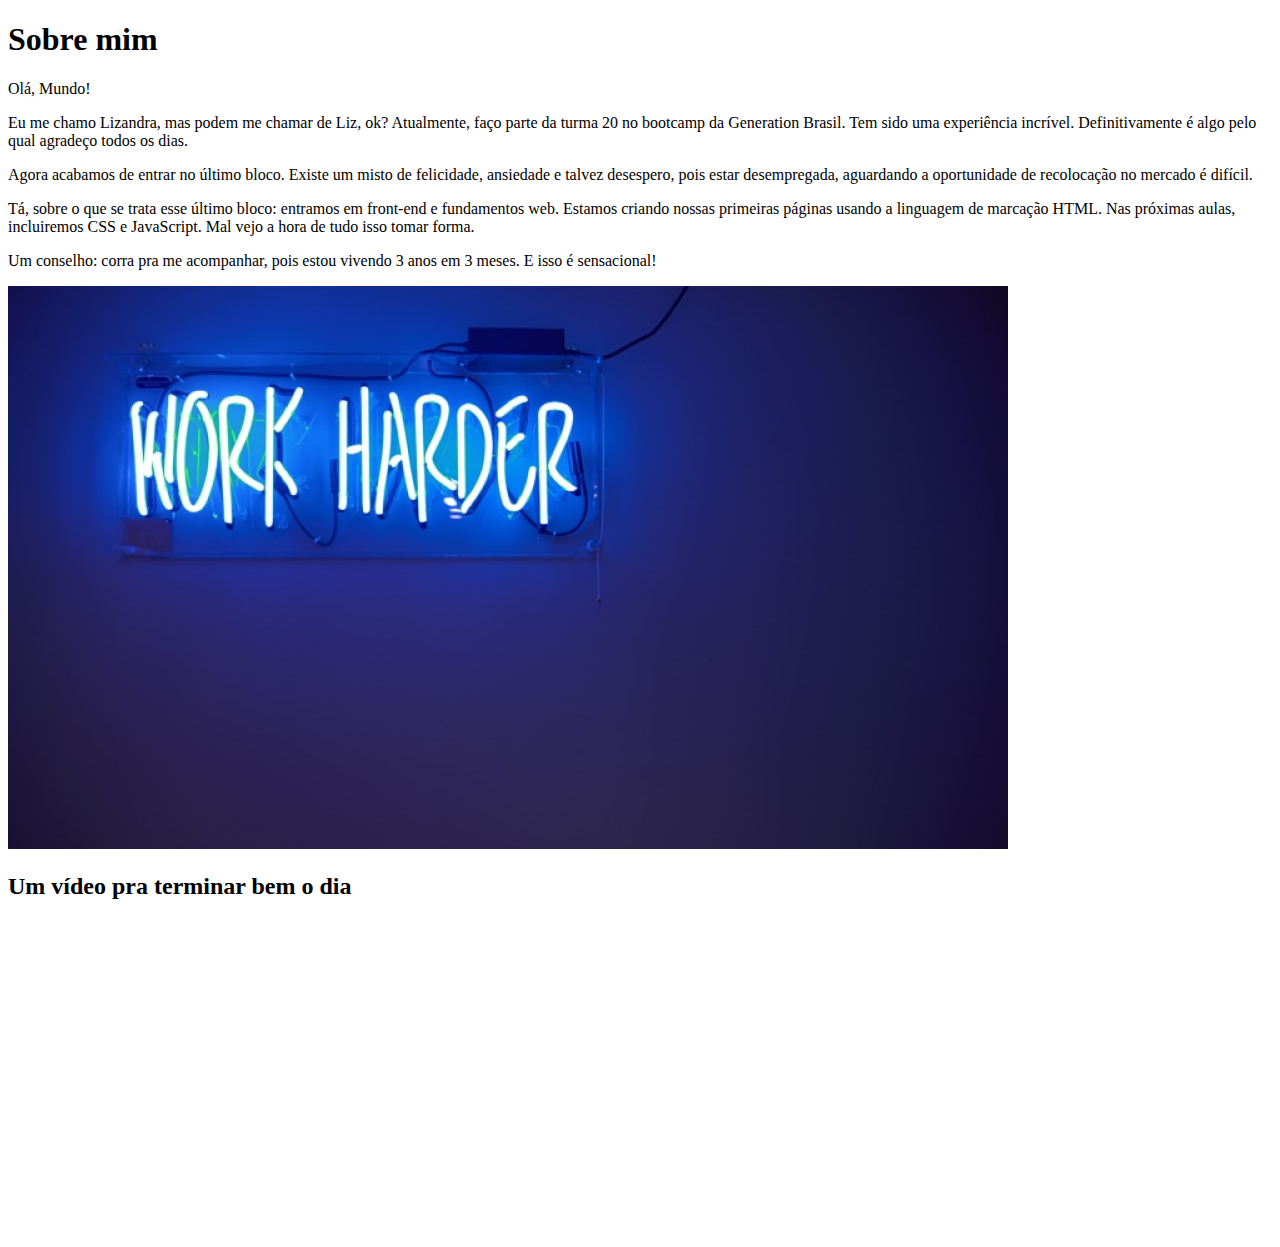
==== index.html @ 70edeafb "primeira aula de HTML" ====
<!DOCTYPE html>
<html lang="pt-br">
<head>
    <meta charset="UTF-8">
    <meta http-equiv="X-UA-Compatible" content="IE=edge">
    <meta name="viewport" content="width=device-width, initial-scale=1.0">
    <title>Meu portfólio</title>
</head>
<body>
    <h1>Sobre mim</h1>
    <p> Olá, Mundo! </p>
       <p>Eu me chamo Lizandra, mas podem me chamar de Liz, ok? 
           Atualmente, faço parte da turma 20 no bootcamp da Generation Brasil. 
        Tem sido uma experiência incrível. Definitivamente é algo pelo qual agradeço todos os dias. </p>
        <p>Agora acabamos de entrar no último bloco. Existe um misto de felicidade, ansiedade e talvez
            desespero, pois estar desempregada, aguardando a oportunidade de recolocação no mercado é difícil.
        </p>
        <p>Tá, sobre o que se trata esse último bloco: entramos em front-end e fundamentos web. 
            Estamos criando nossas primeiras páginas usando a linguagem de marcação HTML. Nas próximas aulas, 
            incluiremos CSS e JavaScript. Mal vejo a hora de tudo isso tomar forma. </p>
            <p> Um conselho: corra pra me acompanhar, pois estou vivendo 3 anos em 3 meses. E isso é sensacional! 
        </p>

        <img src= "assets/img/photo_workharder.jpg" alt="Foto com letreiro em neon escrito 'Work Harder'">

        <h2>Um vídeo pra terminar bem o dia</h2>
        <iframe width="560" height="315" src="https://www.youtube.com/embed/c1FKaSxa-xE"
         title="YouTube video player" frameborder="0" 
         allow="accelerometer; autoplay; clipboard-write; encrypted-media; gyroscope; picture-in-picture" 
         allowfullscreen></iframe>
</body>
</html>
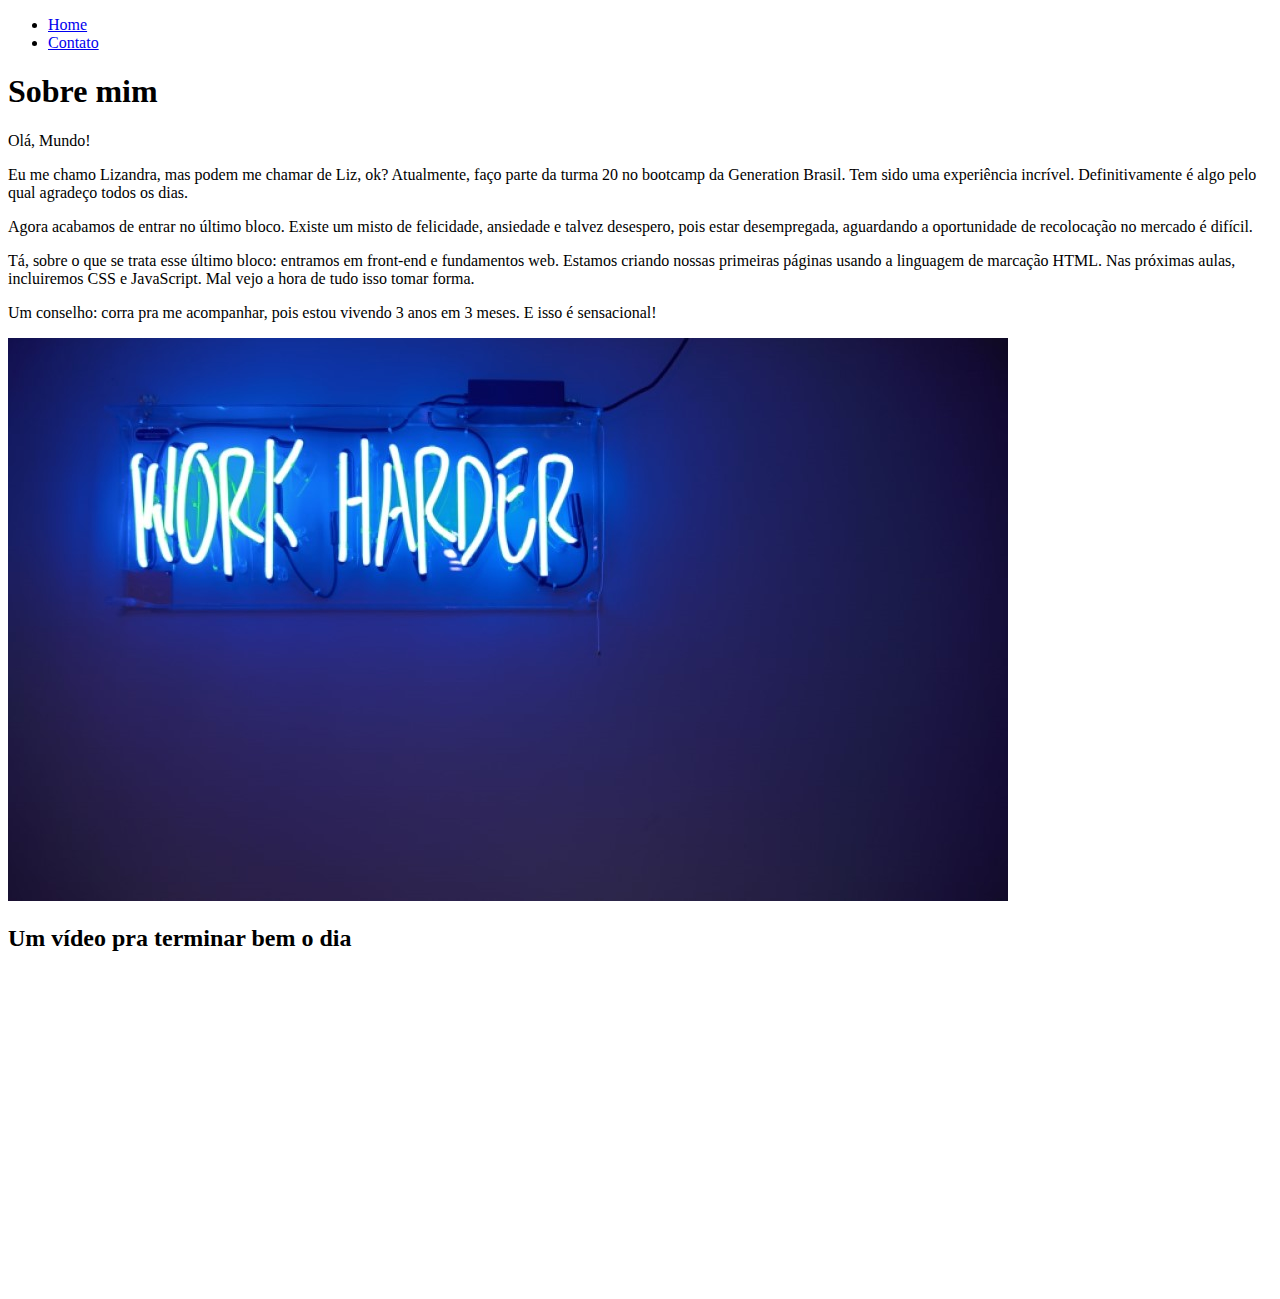
==== commit 6978f0d2: "criando aba contato" ====
--- a/index.html
+++ b/index.html
@@ -1,32 +1,44 @@
 <!DOCTYPE html>
 <html lang="pt-br">
+
 <head>
     <meta charset="UTF-8">
     <meta http-equiv="X-UA-Compatible" content="IE=edge">
     <meta name="viewport" content="width=device-width, initial-scale=1.0">
     <title>Meu portfólio</title>
 </head>
+
 <body>
+    <ul>
+        <li>
+            <a href="index.html">Home</a>
+        </li>
+        <li>
+            <a href="contato.html">Contato</a>
+        </li>
+    </ul>
+
+
     <h1>Sobre mim</h1>
     <p> Olá, Mundo! </p>
-       <p>Eu me chamo Lizandra, mas podem me chamar de Liz, ok? 
-           Atualmente, faço parte da turma 20 no bootcamp da Generation Brasil. 
+    <p>Eu me chamo Lizandra, mas podem me chamar de Liz, ok?
+        Atualmente, faço parte da turma 20 no bootcamp da Generation Brasil.
         Tem sido uma experiência incrível. Definitivamente é algo pelo qual agradeço todos os dias. </p>
-        <p>Agora acabamos de entrar no último bloco. Existe um misto de felicidade, ansiedade e talvez
-            desespero, pois estar desempregada, aguardando a oportunidade de recolocação no mercado é difícil.
-        </p>
-        <p>Tá, sobre o que se trata esse último bloco: entramos em front-end e fundamentos web. 
-            Estamos criando nossas primeiras páginas usando a linguagem de marcação HTML. Nas próximas aulas, 
-            incluiremos CSS e JavaScript. Mal vejo a hora de tudo isso tomar forma. </p>
-            <p> Um conselho: corra pra me acompanhar, pois estou vivendo 3 anos em 3 meses. E isso é sensacional! 
-        </p>
+    <p>Agora acabamos de entrar no último bloco. Existe um misto de felicidade, ansiedade e talvez
+        desespero, pois estar desempregada, aguardando a oportunidade de recolocação no mercado é difícil.
+    </p>
+    <p>Tá, sobre o que se trata esse último bloco: entramos em front-end e fundamentos web.
+        Estamos criando nossas primeiras páginas usando a linguagem de marcação HTML. Nas próximas aulas,
+        incluiremos CSS e JavaScript. Mal vejo a hora de tudo isso tomar forma. </p>
+    <p> Um conselho: corra pra me acompanhar, pois estou vivendo 3 anos em 3 meses. E isso é sensacional!
+    </p>
 
-        <img src= "assets/img/photo_workharder.jpg" alt="Foto com letreiro em neon escrito 'Work Harder'">
+    <img src="assets/img/photo_workharder.jpg" alt="Foto com letreiro em neon escrito 'Work Harder'">
 
-        <h2>Um vídeo pra terminar bem o dia</h2>
-        <iframe width="560" height="315" src="https://www.youtube.com/embed/c1FKaSxa-xE"
-         title="YouTube video player" frameborder="0" 
-         allow="accelerometer; autoplay; clipboard-write; encrypted-media; gyroscope; picture-in-picture" 
-         allowfullscreen></iframe>
+    <h2>Um vídeo pra terminar bem o dia</h2>
+    <iframe width="560" height="315" src="https://www.youtube.com/embed/c1FKaSxa-xE" title="YouTube video player"
+        frameborder="0" allow="accelerometer; autoplay; clipboard-write; encrypted-media; gyroscope; picture-in-picture"
+        allowfullscreen></iframe>
 </body>
+
 </html>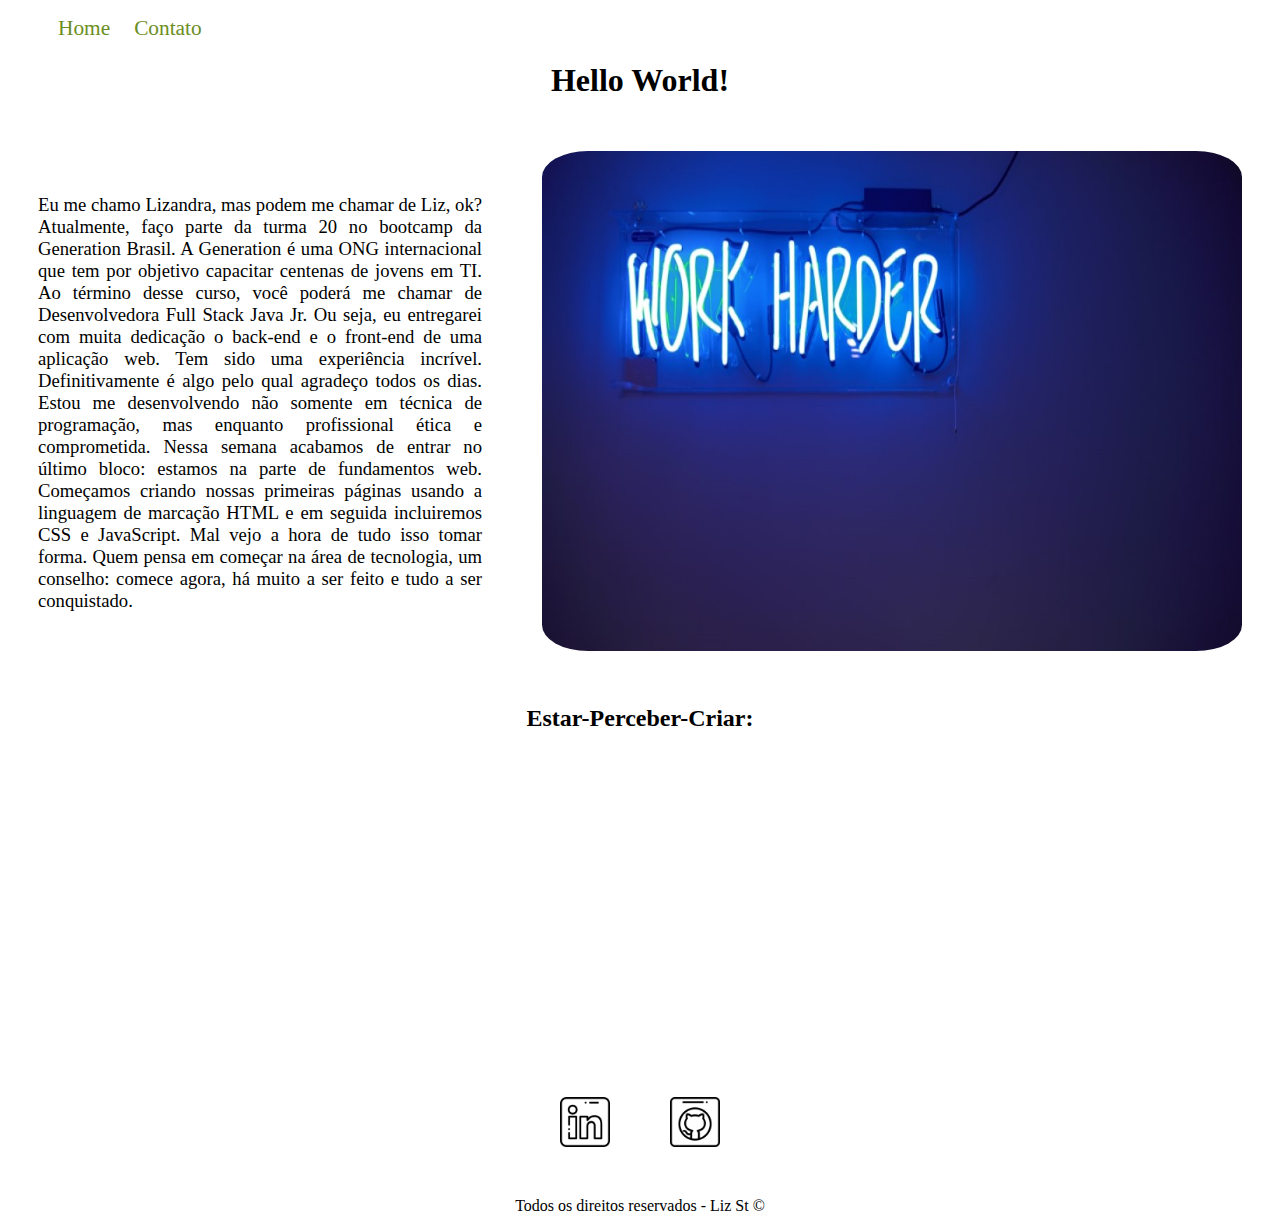
==== commit ab069224: "melhorando meu site com css" ====
--- a/index.html
+++ b/index.html
@@ -6,10 +6,11 @@
     <meta http-equiv="X-UA-Compatible" content="IE=edge">
     <meta name="viewport" content="width=device-width, initial-scale=1.0">
     <title>Meu portfólio</title>
+    <link rel="stylesheet" href="assets/css/style.css">
 </head>
 
 <body>
-    <ul>
+    <ul id="menu">
         <li>
             <a href="index.html">Home</a>
         </li>
@@ -19,26 +20,52 @@
     </ul>
 
 
-    <h1>Sobre mim</h1>
-    <p> Olá, Mundo! </p>
-    <p>Eu me chamo Lizandra, mas podem me chamar de Liz, ok?
-        Atualmente, faço parte da turma 20 no bootcamp da Generation Brasil.
-        Tem sido uma experiência incrível. Definitivamente é algo pelo qual agradeço todos os dias. </p>
-    <p>Agora acabamos de entrar no último bloco. Existe um misto de felicidade, ansiedade e talvez
-        desespero, pois estar desempregada, aguardando a oportunidade de recolocação no mercado é difícil.
-    </p>
-    <p>Tá, sobre o que se trata esse último bloco: entramos em front-end e fundamentos web.
-        Estamos criando nossas primeiras páginas usando a linguagem de marcação HTML. Nas próximas aulas,
-        incluiremos CSS e JavaScript. Mal vejo a hora de tudo isso tomar forma. </p>
-    <p> Um conselho: corra pra me acompanhar, pois estou vivendo 3 anos em 3 meses. E isso é sensacional!
-    </p>
+    <h1 class="center">Hello World! </h1>
+    <div class="container">
+        <div class="pd-30">
+            
 
-    <img src="assets/img/photo_workharder.jpg" alt="Foto com letreiro em neon escrito 'Work Harder'">
+           <p class="justify"> Eu me chamo Lizandra, mas podem me chamar de Liz, ok?
+            Atualmente, faço parte da turma 20 no bootcamp da Generation Brasil. A Generation é uma ONG internacional
+            que tem por objetivo capacitar centenas de jovens em TI. Ao término desse curso, você poderá me chamar de
+            Desenvolvedora Full Stack Java Jr. Ou seja, eu entregarei com muita dedicação o back-end e o front-end de
+            uma aplicação web.
+            Tem sido uma experiência incrível. Definitivamente é algo pelo qual agradeço todos os dias. Estou me
+            desenvolvendo
+            não somente em técnica de programação, mas enquanto profissional ética e comprometida.
+            Nessa semana acabamos de entrar no último bloco: estamos na parte de fundamentos web.
+            Começamos criando nossas primeiras páginas usando a linguagem de marcação HTML e em seguida incluiremos CSS
+            e JavaScript.
+            Mal vejo a hora de tudo isso tomar forma.
+            Quem pensa em começar na área de tecnologia, um conselho: comece agora, há muito a ser feito e tudo a ser
+            conquistado.
+            </p>
+        </div>
+        <div>
+            <img class="br-10 wh-700 pd-30" src="assets/img/photo_workharder.jpg" alt="Foto com letreiro em neon escrito 'Work Harder'">
 
-    <h2>Um vídeo pra terminar bem o dia</h2>
-    <iframe width="560" height="315" src="https://www.youtube.com/embed/c1FKaSxa-xE" title="YouTube video player"
-        frameborder="0" allow="accelerometer; autoplay; clipboard-write; encrypted-media; gyroscope; picture-in-picture"
+        </div>
+</div>
+    <div class="cont-video">
+
+    <h2>Estar-Perceber-Criar:</h2>
+    <iframe width="560" height="315" src="https://www.youtube.com/embed/c1FKaSxa-xE"
+        title="YouTube video player" frameborder="0"
+        allow="accelerometer; autoplay; clipboard-write; encrypted-media; gyroscope; picture-in-picture"
         allowfullscreen></iframe>
+    </div>
+    
+    <footer>
+        <div class="container">
+            <a href="https://www.linkedin.com/in/lizandra-santos-032b5a20b/" target="_blank">
+            <img class="tm-social pd-30" src="assets/img/linkedin.png" alt="Logo do Linkedin"> </a>
+            <a href="https://github.com/lizsts" target="_blank">
+            <img class="tm-social pd-30" src="assets/img/github.png" alt="Logo do GitHub"> </a>
+    </div> 
+ 
+            <p class="center">Todos os direitos reservados - Liz St &copy </p>
+
+        </footer>
 </body>
 
 </html>--- a/assets/css/style.css
+++ b/assets/css/style.css
@@ -0,0 +1,64 @@
+/*Estilo da página index.html*/
+.center {
+    text-align: center;
+}
+
+.justify {
+    text-align: justify;
+    font-size: 14pt;
+}
+
+.container { 
+    display: flex;
+    flex-flow: row;
+    justify-content: center;
+    align-items: center;
+
+}
+.cont-video {
+    display:flex;
+    flex-flow: column;
+    justify-content:center;
+    align-items: center;
+ 
+}
+#menu li {
+    display: inline; /*meus itens se organizam na tela numa mesma linha*/
+    padding: 10px; /*espaçamento interno do conteúdo, diferente de margem que é fora*/
+
+}
+#menu li a {
+    text-decoration: none;
+    color: olivedrab;
+    font-size: 16pt;
+}
+#menu li a:hover {
+    color: rgb(46, 66, 0);
+}
+.pd-30 {
+padding: 30px; 
+
+}
+
+.br-10 {
+    border-radius: 10%;
+    
+}
+
+.wh-700 {
+    width: 700px;
+    height: 500px;
+
+}
+
+.tm-social {
+    width: 50px;
+    height: 50px;
+
+}
+
+
+
+
+
+/*Estilo da página contato.html*/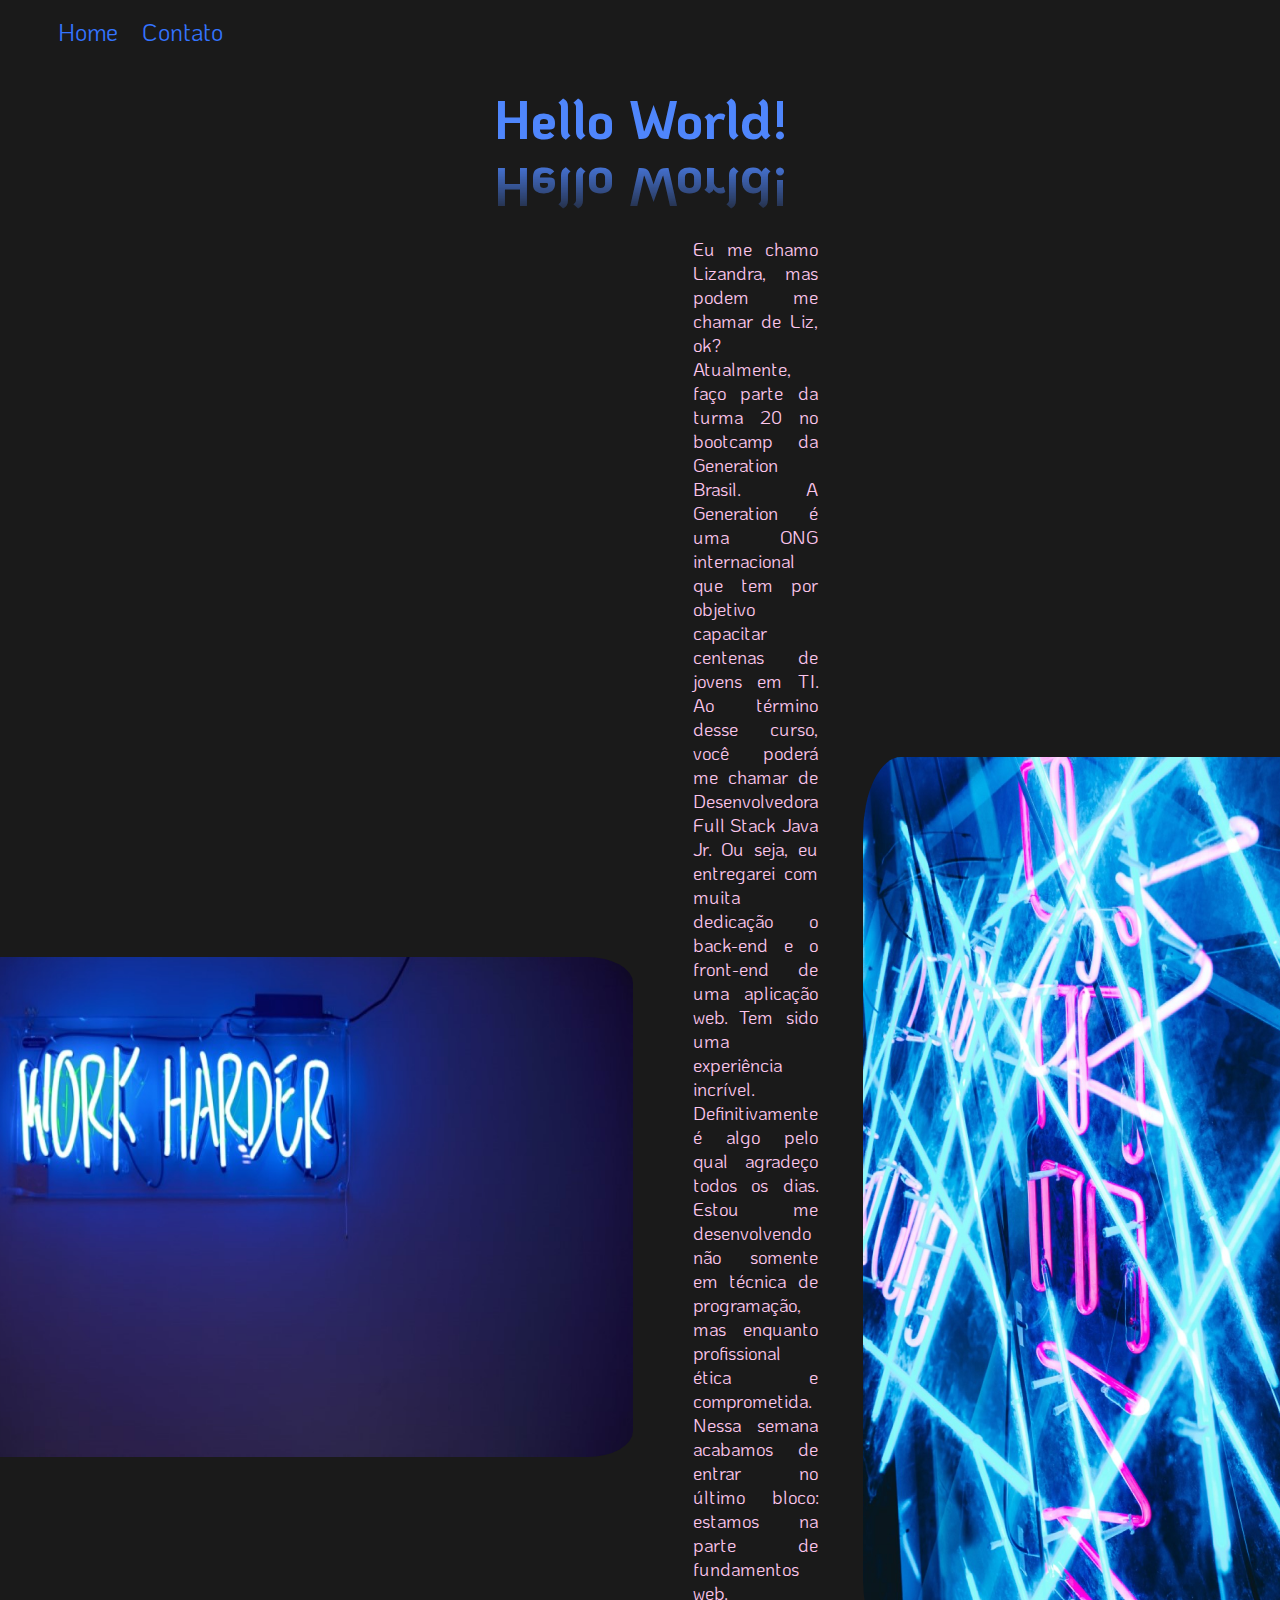
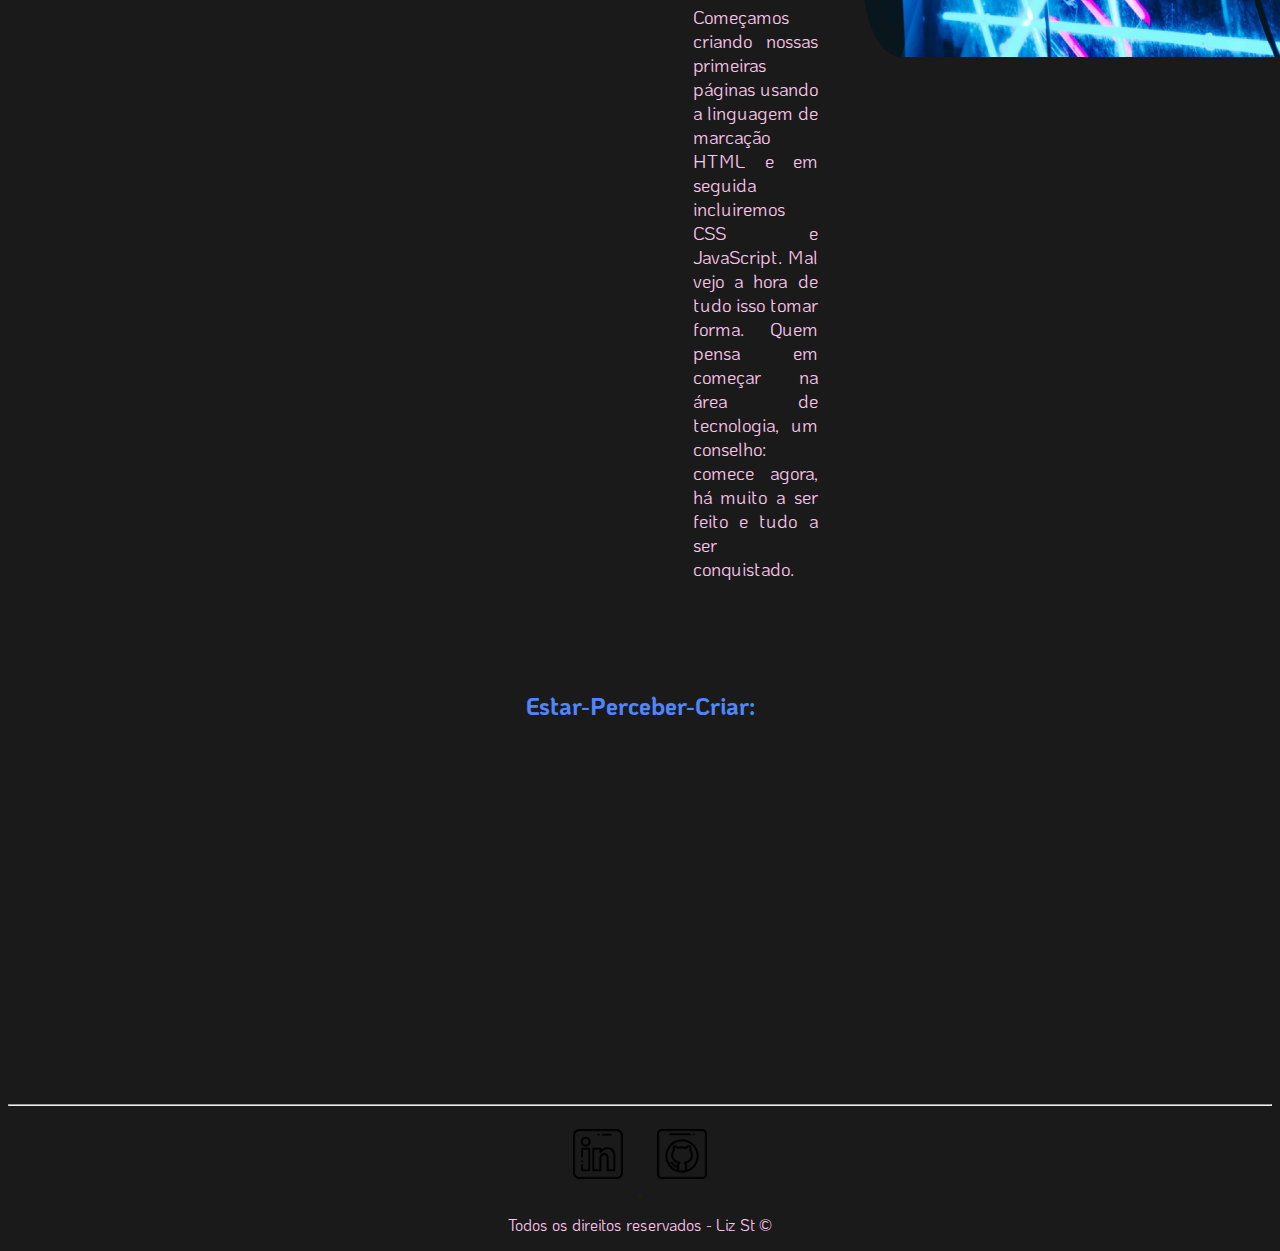
==== commit 63fef27c: "usando animações no css" ====
--- a/index.html
+++ b/index.html
@@ -7,9 +7,14 @@
     <meta name="viewport" content="width=device-width, initial-scale=1.0">
     <title>Meu portfólio</title>
     <link rel="stylesheet" href="assets/css/style.css">
+    <link href="https://fonts.googleapis.com/css?family=KoHo:200,200italic,300,300italic,regular,italic,500,500italic,600,600italic,700,700italic" rel="stylesheet" />
+
+
+
 </head>
 
-<body>
+<body class="body">
+
     <ul id="menu">
         <li>
             <a href="index.html">Home</a>
@@ -19,53 +24,44 @@
         </li>
     </ul>
 
-
-    <h1 class="center">Hello World! </h1>
+    <h1 class="center h1">Hello World! </h1>
     <div class="container">
-        <div class="pd-30">
-            
-
-           <p class="justify"> Eu me chamo Lizandra, mas podem me chamar de Liz, ok?
-            Atualmente, faço parte da turma 20 no bootcamp da Generation Brasil. A Generation é uma ONG internacional
-            que tem por objetivo capacitar centenas de jovens em TI. Ao término desse curso, você poderá me chamar de
-            Desenvolvedora Full Stack Java Jr. Ou seja, eu entregarei com muita dedicação o back-end e o front-end de
-            uma aplicação web.
-            Tem sido uma experiência incrível. Definitivamente é algo pelo qual agradeço todos os dias. Estou me
-            desenvolvendo
-            não somente em técnica de programação, mas enquanto profissional ética e comprometida.
-            Nessa semana acabamos de entrar no último bloco: estamos na parte de fundamentos web.
-            Começamos criando nossas primeiras páginas usando a linguagem de marcação HTML e em seguida incluiremos CSS
-            e JavaScript.
-            Mal vejo a hora de tudo isso tomar forma.
-            Quem pensa em começar na área de tecnologia, um conselho: comece agora, há muito a ser feito e tudo a ser
-            conquistado.
-            </p>
-        </div>
         <div>
             <img class="br-10 wh-700 pd-30" src="assets/img/photo_workharder.jpg" alt="Foto com letreiro em neon escrito 'Work Harder'">
 
         </div>
-</div>
+        <div class="pd-30">
+
+
+            <p class="justify"> Eu me chamo Lizandra, mas podem me chamar de Liz, ok? Atualmente, faço parte da turma 20 no bootcamp da Generation Brasil. A Generation é uma ONG internacional que tem por objetivo capacitar centenas de jovens em TI. Ao término desse curso,
+                você poderá me chamar de Desenvolvedora Full Stack Java Jr. Ou seja, eu entregarei com muita dedicação o back-end e o front-end de uma aplicação web. Tem sido uma experiência incrível. Definitivamente é algo pelo qual agradeço todos os
+                dias. Estou me desenvolvendo não somente em técnica de programação, mas enquanto profissional ética e comprometida. Nessa semana acabamos de entrar no último bloco: estamos na parte de fundamentos web. Começamos criando nossas primeiras
+                páginas usando a linguagem de marcação HTML e em seguida incluiremos CSS e JavaScript. Mal vejo a hora de tudo isso tomar forma. Quem pensa em começar na área de tecnologia, um conselho: comece agora, há muito a ser feito e tudo a ser
+                conquistado.
+            </p>
+        </div>
+        <div>
+            <img class="tex-1 wh-500 br-10 pd-15" src="assets/img/textura-neon.jpg" alt="luzes em neon">
+        </div>
+
+    </div>
     <div class="cont-video">
+        <h2>Estar-Perceber-Criar:</h2>
+        <iframe width="560" height="315" class="br-10" src=" https://www.youtube.com/embed/c1FKaSxa-xE " title="YouTube video player " frameborder="0 " allow="accelerometer; autoplay; clipboard-write; encrypted-media; gyroscope; picture-in-picture " allowfullscreen></iframe>
+    </div>
+    <hr>
+    <footer>
+        <div class=" container ">
+            <div class="neon ">
+                <a href="https://www.linkedin.com/in/lizandra-santos-032b5a20b/ " target="_blank ">
+                    <img class="tm-social pd-15 " src="assets/img/linkedin.png " alt="Logo do Linkedin "> </a>
+                <a href="https://github.com/lizsts " target="_blank ">
+                    <img class="tm-social pd-15 " src="assets/img/github.png " alt="Logo do GitHub "> </a>
+            </div>
+        </div>
+        <p class="center cor-f ">Todos os direitos reservados - Liz St &copy </p>
 
-    <h2>Estar-Perceber-Criar:</h2>
-    <iframe width="560" height="315" src="https://www.youtube.com/embed/c1FKaSxa-xE"
-        title="YouTube video player" frameborder="0"
-        allow="accelerometer; autoplay; clipboard-write; encrypted-media; gyroscope; picture-in-picture"
-        allowfullscreen></iframe>
-    </div>
-    
-    <footer>
-        <div class="container">
-            <a href="https://www.linkedin.com/in/lizandra-santos-032b5a20b/" target="_blank">
-            <img class="tm-social pd-30" src="assets/img/linkedin.png" alt="Logo do Linkedin"> </a>
-            <a href="https://github.com/lizsts" target="_blank">
-            <img class="tm-social pd-30" src="assets/img/github.png" alt="Logo do GitHub"> </a>
-    </div> 
- 
-            <p class="center">Todos os direitos reservados - Liz St &copy </p>
-
-        </footer>
+    </footer>
 </body>
 
 </html>--- a/assets/css/style.css
+++ b/assets/css/style.css
@@ -1,64 +1,107 @@
-/*Estilo da página index.html*/
-.center {
-    text-align: center;
-}
-
-.justify {
-    text-align: justify;
-    font-size: 14pt;
-}
-
-.container { 
-    display: flex;
-    flex-flow: row;
-    justify-content: center;
-    align-items: center;
-
-}
-.cont-video {
-    display:flex;
-    flex-flow: column;
-    justify-content:center;
-    align-items: center;
- 
-}
-#menu li {
-    display: inline; /*meus itens se organizam na tela numa mesma linha*/
-    padding: 10px; /*espaçamento interno do conteúdo, diferente de margem que é fora*/
-
-}
-#menu li a {
-    text-decoration: none;
-    color: olivedrab;
-    font-size: 16pt;
-}
-#menu li a:hover {
-    color: rgb(46, 66, 0);
-}
-.pd-30 {
-padding: 30px; 
-
-}
-
-.br-10 {
-    border-radius: 10%;
-    
-}
-
-.wh-700 {
-    width: 700px;
-    height: 500px;
-
-}
-
-.tm-social {
-    width: 50px;
-    height: 50px;
-
-}
-
-
-
-
-
-/*Estilo da página contato.html*/+                /*Estilo da página index.html*/
+                
+                .body {
+                    background-color: rgba(0, 0, 0, 0.897);
+                    font-family: KoHo;
+                }
+                
+                .center {
+                    text-align: center;
+                    color: rgb(79, 134, 252);
+                }
+                
+                .justify {
+                    text-align: justify;
+                    font-size: 14pt;
+                    color: rgb(253, 198, 237);
+                }
+                
+                .container {
+                    display: flex;
+                    flex-flow: row;
+                    justify-content: center;
+                    align-items: center;
+                }
+                
+                @keyframes neon {
+                    from {
+                        filter: drop-shadow(0 0 0 var(--cor-neon));
+                    }
+                    to {
+                        filter: drop-shadow(0 0 10px var(--cor-neon));
+                    }
+                }
+                
+                .cont-video {
+                    display: flex;
+                    flex-flow: column;
+                    justify-content: center;
+                    align-items: center;
+                    color: rgb(79, 134, 252);
+                    padding: 40px;
+                }
+                
+                #menu li {
+                    display: inline;
+                    /*meus itens se organizam na tela numa mesma linha*/
+                    padding: 10px;
+                    /*espaçamento interno do conteúdo, diferente de margem que é fora*/
+                }
+                
+                .h1 {
+                    --cor-neon: rgb(79, 134, 252);
+                    font-size: 40pt;
+                    -webkit-box-reflect: below 1px linear-gradient(transparent, rgb(79, 134, 252));
+                }
+                
+                #menu li a {
+                    text-decoration: none;
+                    color: rgb(52, 116, 255);
+                    font-size: 18pt;
+                }
+                
+                #menu li a:hover {
+                    background-color: rgb(253, 198, 237);
+                    border-radius: 10px;
+                    box-shadow: 0 0 5px rgb(253, 198, 237), 0 0 25px rgb(253, 198, 237), 0 0 50px rgb(253, 198, 237), 0 0 200px rgb(253, 198, 237);
+                }
+                
+                .cor-f {
+                    color: rgb(253, 198, 237);
+                }
+                
+                .pd-30 {
+                    padding: 30px;
+                }
+                
+                .pd-15 {
+                    padding: 15px;
+                }
+                
+                .br-10 {
+                    border-radius: 10%;
+                }
+                
+                .wh-700 {
+                    width: 700px;
+                    height: 500px;
+                }
+                
+                tex-1 {
+                    display: flex;
+                    flex-flow: row;
+                    align-items: flex-end;
+                }
+                
+                .wh-500 {
+                    width: 500px;
+                    height: 900px;
+                }
+                
+                .tm-social {
+                    width: 50px;
+                    height: 50px;
+                    animation: neon 3s alternate infinite ease-in-out;
+                    --cor-neon: rgb(79, 134, 252);
+                }
+                /*Estilo da página contato.html*/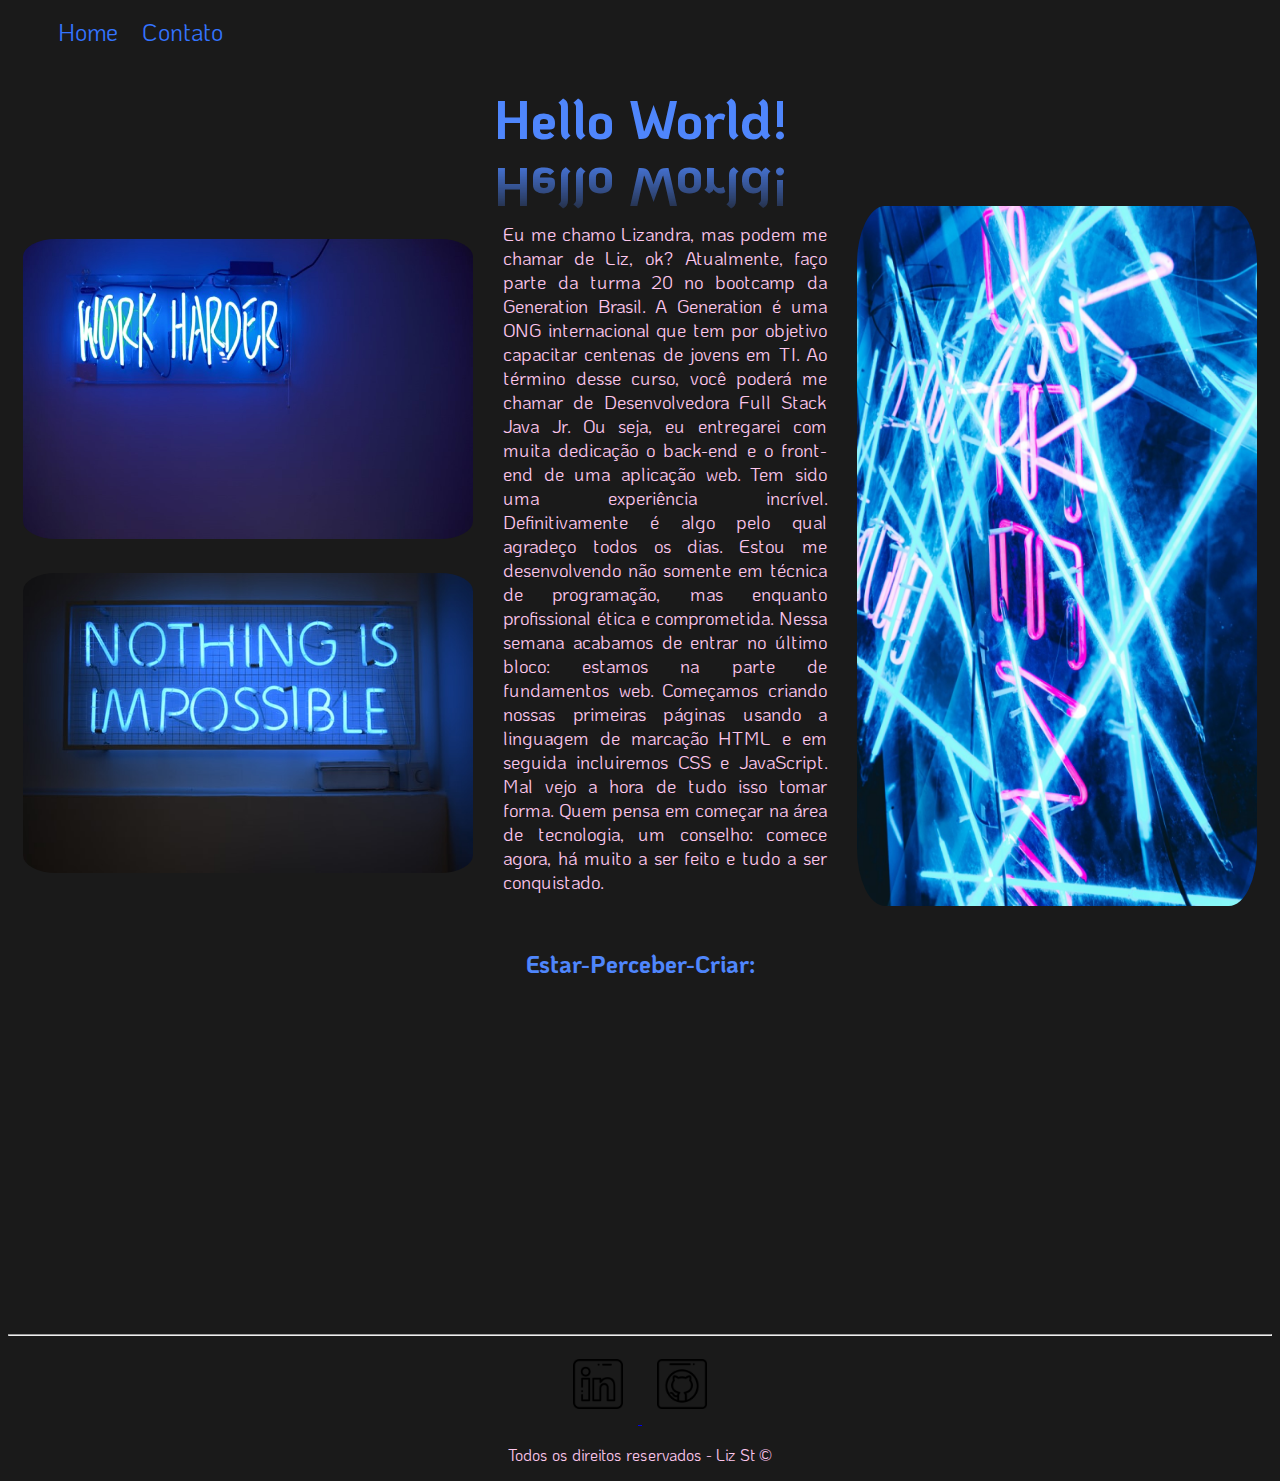
==== commit 82379812: "implementando js em formulario e mapa" ====
--- a/index.html
+++ b/index.html
@@ -25,15 +25,17 @@
     </ul>
 
     <h1 class="center h1">Hello World! </h1>
+
     <div class="container">
         <div>
-            <img class="br-10 wh-700 pd-30" src="assets/img/photo_workharder.jpg" alt="Foto com letreiro em neon escrito 'Work Harder'">
+            <img class="br-10 wh-700 pd-15" src="assets/img/photo_workharder.jpg" alt="Foto com letreiro em neon escrito 'Work Harder'">
+            <img class="br-10 wh-700 pd-15" src="assets/img/nothingImpossible.jpg" alt="Foto com letreiro em neon escrito 'Nothing is impossible'">
 
         </div>
-        <div class="pd-30">
+        <div>
 
 
-            <p class="justify"> Eu me chamo Lizandra, mas podem me chamar de Liz, ok? Atualmente, faço parte da turma 20 no bootcamp da Generation Brasil. A Generation é uma ONG internacional que tem por objetivo capacitar centenas de jovens em TI. Ao término desse curso,
+            <p class="justify pd-15"> Eu me chamo Lizandra, mas podem me chamar de Liz, ok? Atualmente, faço parte da turma 20 no bootcamp da Generation Brasil. A Generation é uma ONG internacional que tem por objetivo capacitar centenas de jovens em TI. Ao término desse curso,
                 você poderá me chamar de Desenvolvedora Full Stack Java Jr. Ou seja, eu entregarei com muita dedicação o back-end e o front-end de uma aplicação web. Tem sido uma experiência incrível. Definitivamente é algo pelo qual agradeço todos os
                 dias. Estou me desenvolvendo não somente em técnica de programação, mas enquanto profissional ética e comprometida. Nessa semana acabamos de entrar no último bloco: estamos na parte de fundamentos web. Começamos criando nossas primeiras
                 páginas usando a linguagem de marcação HTML e em seguida incluiremos CSS e JavaScript. Mal vejo a hora de tudo isso tomar forma. Quem pensa em começar na área de tecnologia, um conselho: comece agora, há muito a ser feito e tudo a ser
@@ -47,11 +49,11 @@
     </div>
     <div class="cont-video">
         <h2>Estar-Perceber-Criar:</h2>
-        <iframe width="560" height="315" class="br-10" src=" https://www.youtube.com/embed/c1FKaSxa-xE " title="YouTube video player " frameborder="0 " allow="accelerometer; autoplay; clipboard-write; encrypted-media; gyroscope; picture-in-picture " allowfullscreen></iframe>
+        <iframe width=" 560 " height="315 " class="br-10 " src=" https://www.youtube.com/embed/c1FKaSxa-xE " title="YouTube video player " frameborder="0 " allow="accelerometer; autoplay; clipboard-write; encrypted-media; gyroscope; picture-in-picture " allowfullscreen></iframe>
     </div>
     <hr>
     <footer>
-        <div class=" container ">
+        <div class="container ">
             <div class="neon ">
                 <a href="https://www.linkedin.com/in/lizandra-santos-032b5a20b/ " target="_blank ">
                     <img class="tm-social pd-15 " src="assets/img/linkedin.png " alt="Logo do Linkedin "> </a>
--- a/assets/css/style.css
+++ b/assets/css/style.css
@@ -1,107 +1,114 @@
-                /*Estilo da página index.html*/
-                
-                .body {
-                    background-color: rgba(0, 0, 0, 0.897);
-                    font-family: KoHo;
-                }
-                
-                .center {
-                    text-align: center;
-                    color: rgb(79, 134, 252);
-                }
-                
-                .justify {
-                    text-align: justify;
-                    font-size: 14pt;
-                    color: rgb(253, 198, 237);
-                }
-                
-                .container {
-                    display: flex;
-                    flex-flow: row;
-                    justify-content: center;
-                    align-items: center;
-                }
-                
-                @keyframes neon {
-                    from {
-                        filter: drop-shadow(0 0 0 var(--cor-neon));
+                    /*Estilo da página index.html*/
+                    
+                    .body {
+                        background-color: rgba(0, 0, 0, 0.897);
+                        font-family: KoHo;
                     }
-                    to {
-                        filter: drop-shadow(0 0 10px var(--cor-neon));
+                    
+                    .center {
+                        text-align: center;
+                        color: rgb(79, 134, 252);
                     }
-                }
-                
-                .cont-video {
-                    display: flex;
-                    flex-flow: column;
-                    justify-content: center;
-                    align-items: center;
-                    color: rgb(79, 134, 252);
-                    padding: 40px;
-                }
-                
-                #menu li {
-                    display: inline;
-                    /*meus itens se organizam na tela numa mesma linha*/
-                    padding: 10px;
-                    /*espaçamento interno do conteúdo, diferente de margem que é fora*/
-                }
-                
-                .h1 {
-                    --cor-neon: rgb(79, 134, 252);
-                    font-size: 40pt;
-                    -webkit-box-reflect: below 1px linear-gradient(transparent, rgb(79, 134, 252));
-                }
-                
-                #menu li a {
-                    text-decoration: none;
-                    color: rgb(52, 116, 255);
-                    font-size: 18pt;
-                }
-                
-                #menu li a:hover {
-                    background-color: rgb(253, 198, 237);
-                    border-radius: 10px;
-                    box-shadow: 0 0 5px rgb(253, 198, 237), 0 0 25px rgb(253, 198, 237), 0 0 50px rgb(253, 198, 237), 0 0 200px rgb(253, 198, 237);
-                }
-                
-                .cor-f {
-                    color: rgb(253, 198, 237);
-                }
-                
-                .pd-30 {
-                    padding: 30px;
-                }
-                
-                .pd-15 {
-                    padding: 15px;
-                }
-                
-                .br-10 {
-                    border-radius: 10%;
-                }
-                
-                .wh-700 {
-                    width: 700px;
-                    height: 500px;
-                }
-                
-                tex-1 {
-                    display: flex;
-                    flex-flow: row;
-                    align-items: flex-end;
-                }
-                
-                .wh-500 {
-                    width: 500px;
-                    height: 900px;
-                }
-                
-                .tm-social {
-                    width: 50px;
-                    height: 50px;
-                    animation: neon 3s alternate infinite ease-in-out;
-                    --cor-neon: rgb(79, 134, 252);
-                }
-                /*Estilo da página contato.html*/+                    
+                    .justify {
+                        text-align: justify;
+                        font-size: 14pt;
+                        color: rgb(253, 198, 237);
+                    }
+                    
+                    .container {
+                        display: flex;
+                        flex-flow: row;
+                        justify-content: center;
+                        align-items: center;
+                    }
+                    
+                    @keyframes neon {
+                        from {
+                            filter: drop-shadow(0 0 0 var(--cor-neon));
+                        }
+                        to {
+                            filter: drop-shadow(0 0 10px var(--cor-neon));
+                        }
+                    }
+                    
+                    .cont-video {
+                        display: flex;
+                        flex-flow: column;
+                        justify-content: center;
+                        align-items: center;
+                        color: rgb(79, 134, 252);
+                        margin-bottom: 20px;
+                    }
+                    
+                    #menu li {
+                        display: inline;
+                        /*meus itens se organizam na tela numa mesma linha*/
+                        padding: 10px;
+                        /*espaçamento interno do conteúdo, diferente de margem que é fora*/
+                    }
+                    
+                    .h1 {
+                        --cor-neon: rgb(79, 134, 252);
+                        font-size: 40pt;
+                        -webkit-box-reflect: below 1px linear-gradient(transparent, rgb(79, 134, 252));
+                    }
+                    
+                    .h1-cont {
+                        --cor-neon: rgb(79, 134, 252);
+                        font-size: 40pt;
+                    }
+                    
+                    #menu li a {
+                        text-decoration: none;
+                        color: rgb(52, 116, 255);
+                        font-size: 18pt;
+                    }
+                    
+                    #menu li a:hover {
+                        background-color: rgb(253, 198, 237);
+                        border-radius: 10px;
+                        box-shadow: 0 0 5px rgb(253, 198, 237), 0 0 25px rgb(253, 198, 237), 0 0 50px rgb(253, 198, 237), 0 0 200px rgb(253, 198, 237);
+                    }
+                    
+                    .cor-f {
+                        color: rgb(253, 198, 237);
+                    }
+                    
+                    .pd-30 {
+                        padding: 30px;
+                    }
+                    
+                    .pd-15 {
+                        padding: 15px;
+                    }
+                    
+                    .br-10 {
+                        border-radius: 10%;
+                    }
+                    
+                    .wh-700 {
+                        width: 450px;
+                        height: 300px;
+                    }
+                    
+                    .wh-500 {
+                        width: 400px;
+                        height: 700px;
+                    }
+                    
+                    .tm-social {
+                        width: 50px;
+                        height: 50px;
+                        animation: neon 3s alternate infinite ease-in-out;
+                        --cor-neon: rgb(79, 134, 252);
+                    }
+                    /*Estilo da página contato.html*/
+                    
+                    .ml-50 {
+                        margin-left: 50px;
+                    }
+                    
+                    .cor-cont {
+                        color: rgb(79, 134, 252);
+                    }